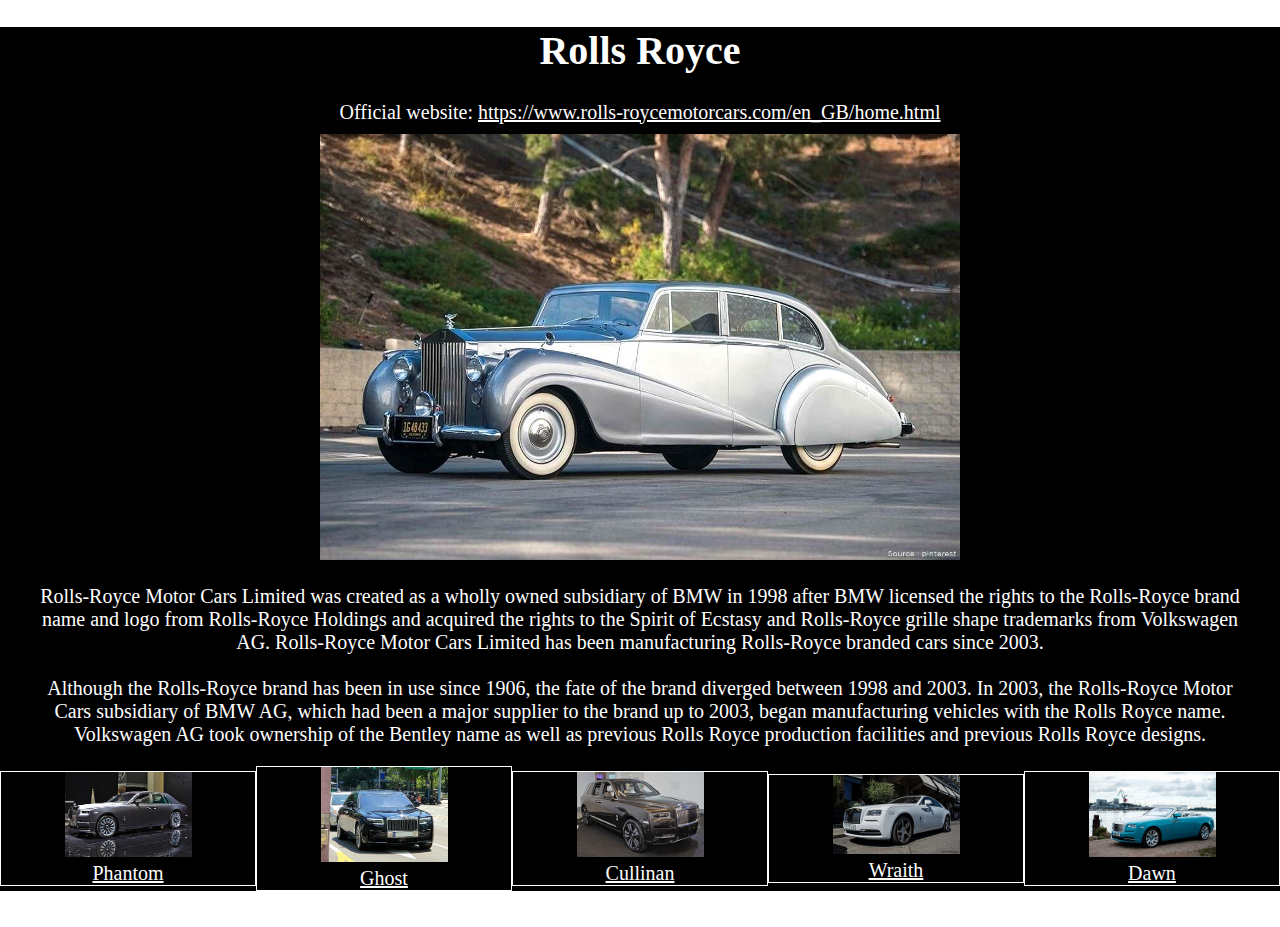
==== rolls-royce.html @ 2e882673 "A new page added" ====
<!DOCTYPE html>
<html lang="en">
  <head>
    <meta charset="UTF-8" />
    <meta http-equiv="X-UA-Compatible" content="IE=edge" />
    <meta name="viewport" content="width=\, initial-scale=1.0" />
    <title>Rolls-Royce</title>
    <link href="./styles.css" rel="stylesheet"/>
  </head>
  <body>
    <div class="car-page-container">
      <h1>Rolls Royce</h1>
      <div class="official-web">
        Official website:
        <a
          href="https://www.rolls-roycemotorcars.com/en_GB/home.html"
          target="_blank"
          title="link to official site">https://www.rolls-roycemotorcars.com/en_GB/home.html
        </a>
        
      </div>
      <img
        src="./images/rolls-royce-silver-wraith.jpeg"
        alt="silver rolls royce wraith"
        title="car-image"
        width="50%" 
        height="40%"
      />
      <div class="details-company">
        <p>
          Rolls-Royce Motor Cars Limited was created as a wholly owned
          subsidiary of BMW in 1998 after BMW licensed the rights to the
          Rolls-Royce brand name and logo from Rolls-Royce Holdings and
          acquired the rights to the Spirit of Ecstasy and Rolls-Royce grille
          shape trademarks from Volkswagen AG. Rolls-Royce Motor Cars Limited
          has been manufacturing Rolls-Royce branded cars since 2003. </br></br>Although
          the Rolls-Royce brand has been in use since 1906, the fate of the
          brand diverged between 1998 and 2003. In 2003, the Rolls-Royce Motor
          Cars subsidiary of BMW AG, which had been a major supplier to the
          brand up to 2003, began manufacturing vehicles with the Rolls Royce
          name. Volkswagen AG took ownership of the Bentley name as well as
          previous Rolls Royce production facilities and previous Rolls Royce
          designs.
        </p>
      </div>
      <div class="car-models">
        <div class="model">
            <img src="./images/Rolls-Royce_Phantom.jpg" alt="Cullinan" width="50%"></br>
            <a href="https://en.wikipedia.org/wiki/Rolls-Royce_Phantom_(eighth_generation)" target="_blank">Phantom</a>
        </div>
        <div class="model">
            <img src="./images/Rolls-Royce_Ghost.jpg" alt="ghost" width="50%"></br>
            <a href="https://en.wikipedia.org/wiki/Rolls-Royce_Ghost" target="_blank">Ghost</a>
        </div>
        <div class="model">
            <img src="./images/Rolls-Royce_Cullinan.jpg" alt="cullinan" width="50%"></br>
            <a href="https://en.wikipedia.org/wiki/Rolls-Royce_Cullinan" target="_blank">Cullinan</a>
        </div>
        <div class="model">
            <img src="./images/Rolls-Royce_Wraith.jpg" alt="wraith" width="50%"></br>
            <a href="https://en.wikipedia.org/wiki/Rolls-Royce_Wraith_(2013)" target="_blank">Wraith</a>
        </div>
        <div class="model">
            <img src="./images/Rolls_Royce_Dawn.jpg" alt="Dawn" width="50%"></br>
            <a href="https://en.wikipedia.org/wiki/Rolls-Royce_Dawn" target="_blank">Dawn</a>
        </div>
      </div>
      
    </div>
  </body>
</html>
---- styles.css ----
/* body{
    margin: 0;
    padding: 0;
    height: 100vh;
}
.navbar button{
    border-radius: 12px;
    background-color: black;
    color: whitesmoke;

}
.navbar{
    position: sticky;
    top:0;
    background-color: black;
}
nav{
    display: flex;
    align-items: center;
    justify-content: space-between;
    padding-top: 15px;
    padding-left: 10%;
    padding-right: 10%;
    font-family:Arial, Helvetica, sans-serif

}
.logo{
    color:aquamarine;
    font-size: 30px;
}
.logo span{
    color: white;
}
nav ul li{
    list-style-type: none;
    display: inline-block;
    padding: 10px 20px;

}
nav ul li a{
    text-transform: uppercase;
    padding: 14px 16px;
    text-decoration: none;
    color: rgb(43, 127, 116);
    

}

nav ul li a:hover{
    border-bottom: 2px solid rgb(211, 47, 85);
    text-transform: uppercase;
    
}

.black-coloured-card{
    background-color: black;
    color: white;
    
}
.white-coloured-card{
    background-color: white;
    color: black;
    opacity: 1;
}

.car-card{
    display: flex;
    align-items: center;
    width: 70%;
    border: 2px solid black;
    border-radius: 14px;
    justify-content: space-between;
    /* align-items: center; */
    /* margin:4% auto; 
    
    
}
.car-card div{
    width:60%;
    font-weight: bold;
}
.car-card img{
    border-radius: 14px;
}
.container{
    width:100vw;
    height: 100vh;
    
}
.master-container{
    width: 100vw;
    height: 100vh;
    /* position: relative; */
    /* background-image: url(./header-img.jpg);
    background-size: 90%;
    background-repeat: no-repeat;
    background-color: black;
    background-position: center;
    background-attachment: fixed;
   
}  */
.navbar {
    position: sticky;
    top: 0;
    background: black;
  }
  .navbar button {
    border-radius: 12px;
    background-color: black;
    color: whitesmoke;
  }
  nav {
    display: flex;
    align-items: center;
    justify-content: space-between;
    padding-top: 15px;
    padding-left: 10%;
    padding-right: 10%;
  }
  .logo {
    color: aquamarine;
    font-size: 30px;
  }
  .logo span {
    color: white;
  }
  nav ul li {
    list-style-type: none;
    display: inline-block;
    padding: 10px 20px;
  }
  nav ul li a {
    text-transform: uppercase;
    padding: 14px 16px;
    text-decoration: none;
    color: rgb(43, 127, 116);
  }
  nav ul li a:hover {
    border-bottom: 2px solid rgb(211, 47, 85);
    text-transform: uppercase;
  }
  
  .black-coloured-card {
    background-color: black;
    color: white;
  }
  .white-coloured-card {
    background-color: white;
    color: black;
    opacity: 1;
  }
  
  .car-card {
    display: flex;
    align-items: center;
    width: 50%;
    min-height: 30%;
    border: 2px solid black;
    border-radius: 14px;
    justify-content: space-between;
    /* align-items: center; */
    margin: 5% auto;
  }
  
  @media (max-width: 767px) {
    .car-card {
      flex-direction: column;
    }
  }
  
  .car-card div {
    width: 60%;
    font-weight: bold;
  }
  .car-card img {
    border-radius: 14px;
  }
  .master-container {
    background-color: black;
    background-image: url(./images/header-img.jpg);
    background-size: 90%;
    background-repeat: no-repeat;
    background-position: center;
    background-attachment: fixed;
    
  }
  
  body {
    /* background-color: black; */
    margin: 0;
    height: 100vh;
    padding: 0;
  }
  .car-page-container{
    text-align: center;
    color: white;
    background-color: black;
    font-size: 20px;
  }
  .car-page-container a{
    color: white ;
  }
  .car-models{
    display: flex;
    justify-content: space-evenly;
  }
  .model{
    border: 1px solid white;
    margin: auto;
  }
  .details-company{
    padding:0px 40px;
    
  }
  .official-web{
    margin:10px 0px;
  }
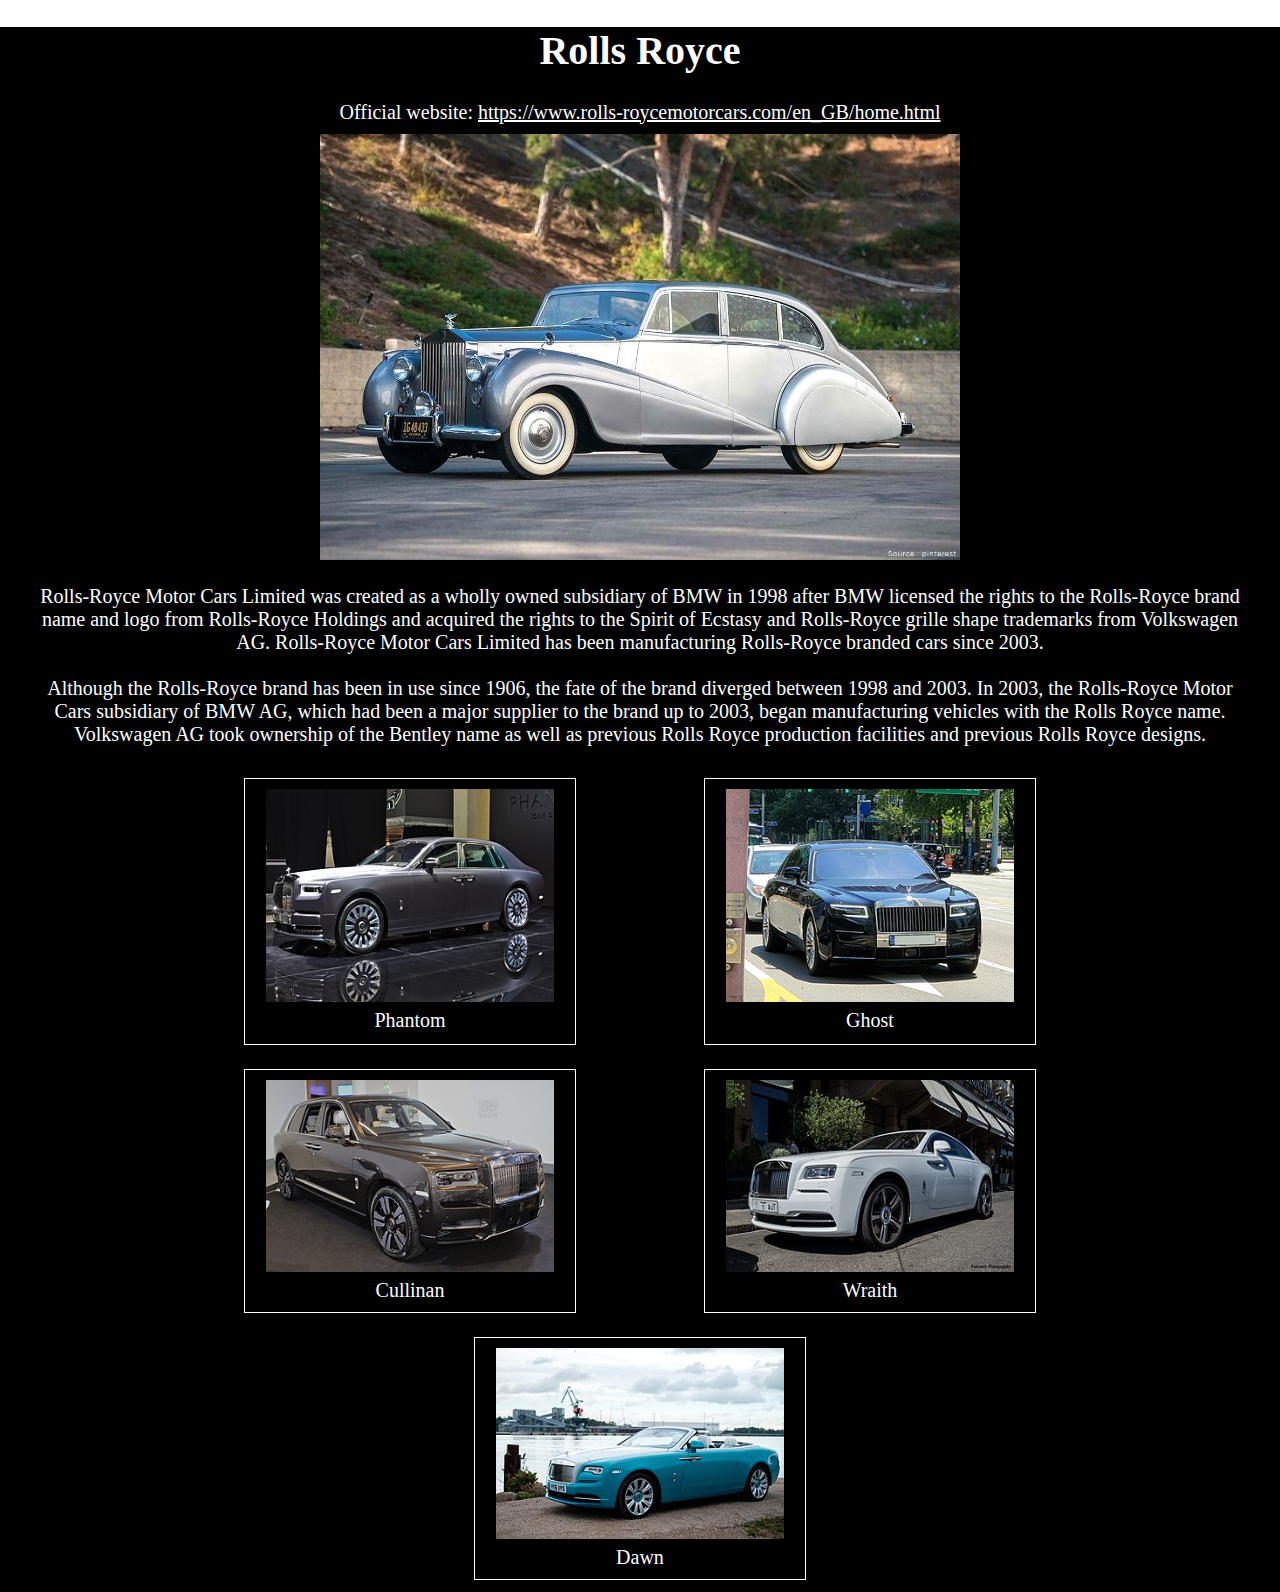
==== commit c1426f25: "adding models" ====
--- a/rolls-royce.html
+++ b/rolls-royce.html
@@ -43,25 +43,25 @@
           designs.
         </p>
       </div>
-      <div class="car-models">
-        <div class="model">
-            <img src="./images/Rolls-Royce_Phantom.jpg" alt="Cullinan" width="50%"></br>
+      <div class="car-models"  >
+        <div class="model" w>
+            <img src="./images/Rolls-Royce_Phantom.jpg" alt="Cullinan" width="87%" height="87%" >
             <a href="https://en.wikipedia.org/wiki/Rolls-Royce_Phantom_(eighth_generation)" target="_blank">Phantom</a>
         </div>
         <div class="model">
-            <img src="./images/Rolls-Royce_Ghost.jpg" alt="ghost" width="50%"></br>
+            <img src="./images/Rolls-Royce_Ghost.jpg" alt="ghost" width="87%" height="87%">
             <a href="https://en.wikipedia.org/wiki/Rolls-Royce_Ghost" target="_blank">Ghost</a>
         </div>
         <div class="model">
-            <img src="./images/Rolls-Royce_Cullinan.jpg" alt="cullinan" width="50%"></br>
+            <img src="./images/Rolls-Royce_Cullinan.jpg" alt="cullinan" width="87%" height="87%">
             <a href="https://en.wikipedia.org/wiki/Rolls-Royce_Cullinan" target="_blank">Cullinan</a>
         </div>
         <div class="model">
-            <img src="./images/Rolls-Royce_Wraith.jpg" alt="wraith" width="50%"></br>
+            <img src="./images/Rolls-Royce_Wraith.jpg" alt="wraith" width="87%" height="87%">
             <a href="https://en.wikipedia.org/wiki/Rolls-Royce_Wraith_(2013)" target="_blank">Wraith</a>
         </div>
         <div class="model">
-            <img src="./images/Rolls_Royce_Dawn.jpg" alt="Dawn" width="50%"></br>
+            <img src="./images/Rolls_Royce_Dawn.jpg" alt="Dawn" width="87%" height="87%">
             <a href="https://en.wikipedia.org/wiki/Rolls-Royce_Dawn" target="_blank">Dawn</a>
         </div>
       </div>
--- a/styles.css
+++ b/styles.css
@@ -203,10 +203,20 @@
   .car-models{
     display: flex;
     justify-content: space-evenly;
+    width: 80%;
+    margin: auto;
+    flex-wrap: wrap;
+    
+
   }
   .model{
+    display: flex;
+    flex-direction: column;
     border: 1px solid white;
-    margin: auto;
+    margin: 12px;
+    align-items: center;
+    padding: 10px 0;
+    
   }
   .details-company{
     padding:0px 40px;
@@ -214,4 +224,9 @@
   }
   .official-web{
     margin:10px 0px;
-  }+  }
+  .model a{
+    text-decoration: none;
+    padding-top:7px;
+  }
+  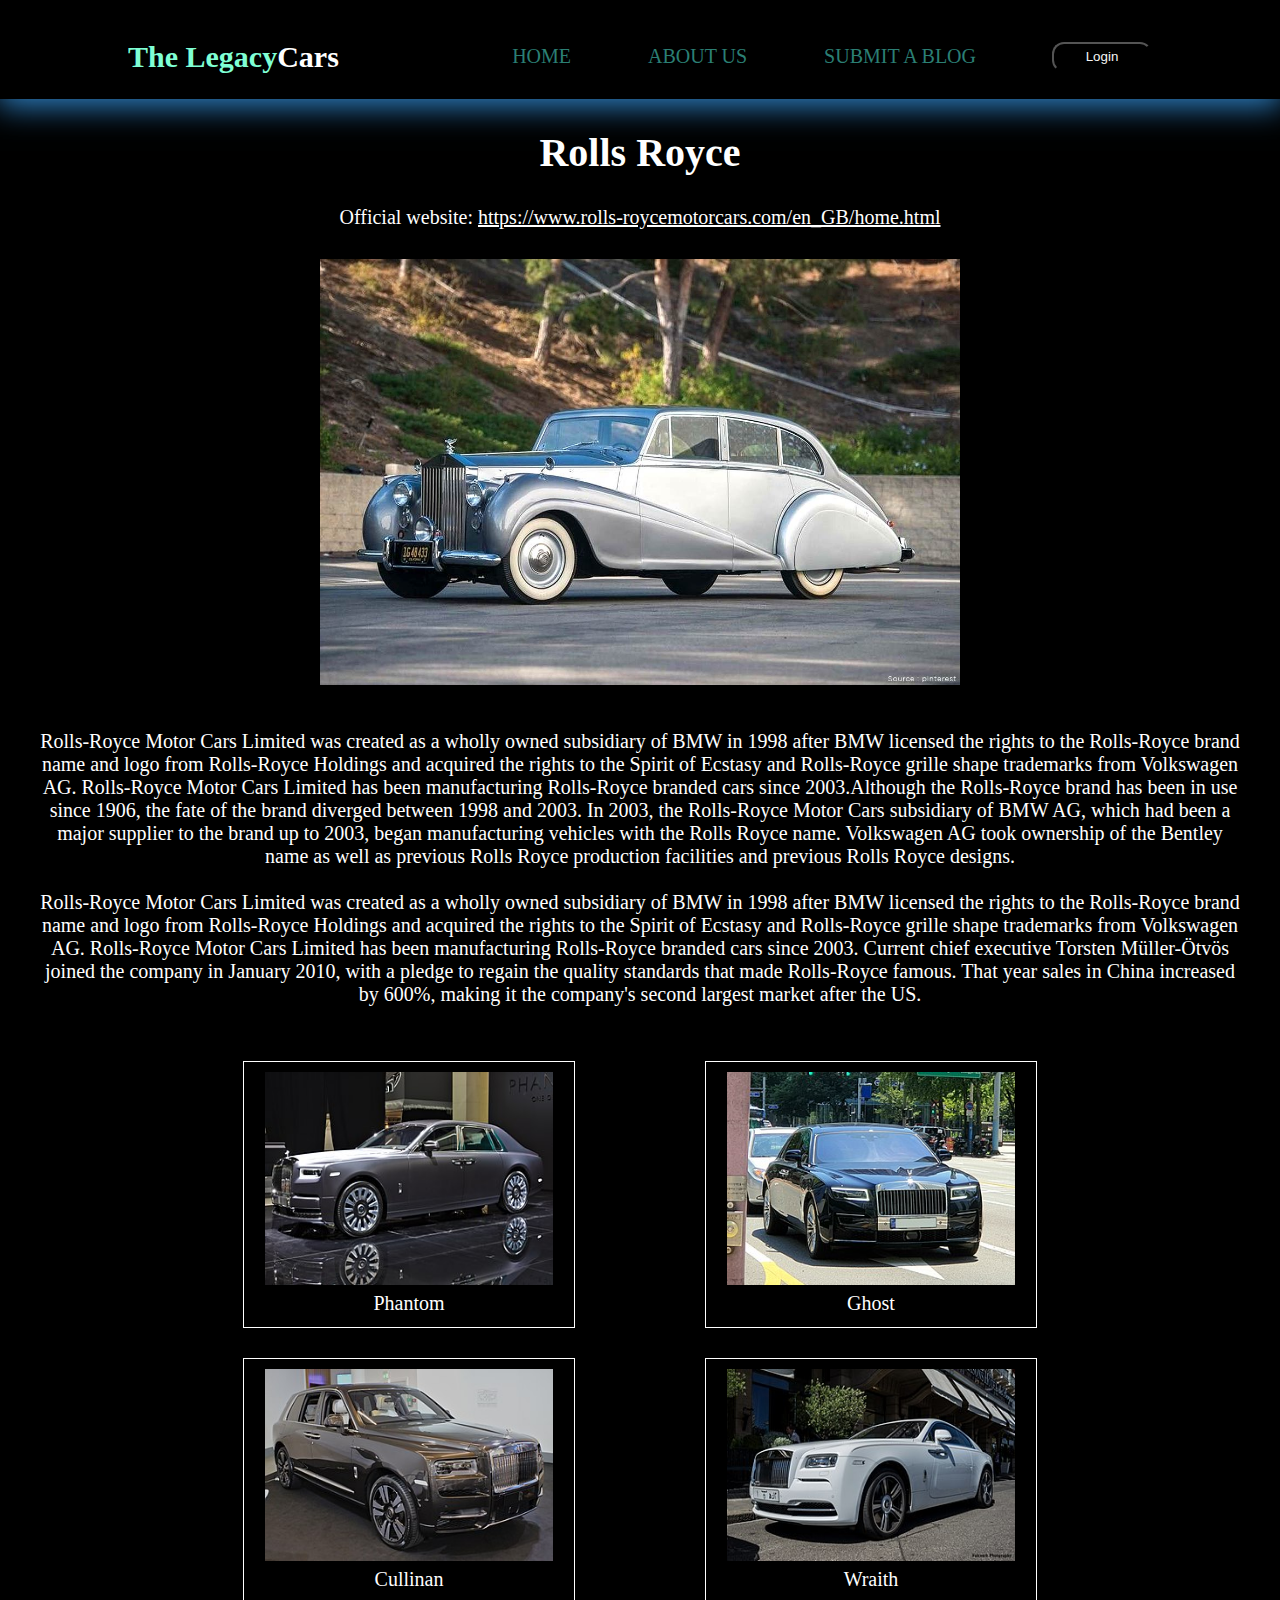
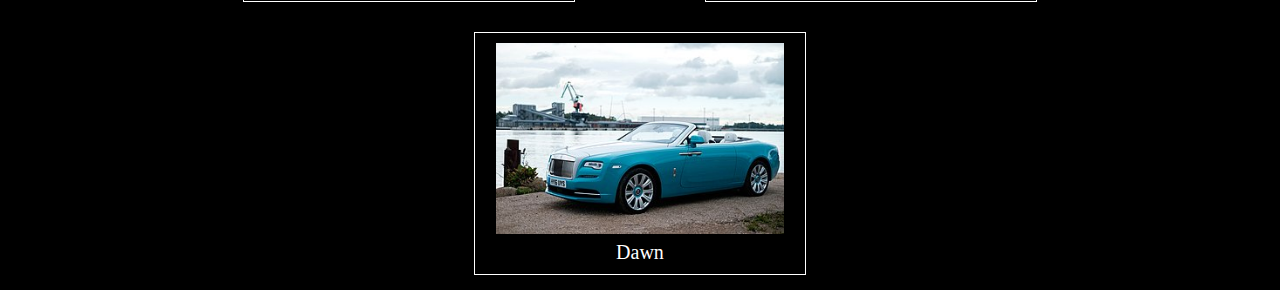
==== commit 0fcc1290: "Update rolls-royce.html" ====
--- a/rolls-royce.html
+++ b/rolls-royce.html
@@ -9,6 +9,19 @@
   </head>
   <body>
     <div class="car-page-container">
+      <div class="navbar">
+        <nav>
+          <h2 class="logo">The Legacy<span>Cars</span></h2>
+          <div>
+            <ul>
+              <li><a href="./index.html">Home</a></li>
+              <li><a href="#">About Us</a></li>
+              <li><a href="#">Submit a blog</a></li>
+            </ul>
+            <button>Login</button>
+          </div>
+        </nav>
+      </div>
       <h1>Rolls Royce</h1>
       <div class="official-web">
         Official website:
@@ -17,13 +30,13 @@
           target="_blank"
           title="link to official site">https://www.rolls-roycemotorcars.com/en_GB/home.html
         </a>
-        
+
       </div>
       <img
         src="./images/rolls-royce-silver-wraith.jpeg"
         alt="silver rolls royce wraith"
         title="car-image"
-        width="50%" 
+        width="50%"
         height="40%"
       />
       <div class="details-company">
@@ -33,14 +46,15 @@
           Rolls-Royce brand name and logo from Rolls-Royce Holdings and
           acquired the rights to the Spirit of Ecstasy and Rolls-Royce grille
           shape trademarks from Volkswagen AG. Rolls-Royce Motor Cars Limited
-          has been manufacturing Rolls-Royce branded cars since 2003. </br></br>Although
+          has been manufacturing Rolls-Royce branded cars since 2003.Although
           the Rolls-Royce brand has been in use since 1906, the fate of the
           brand diverged between 1998 and 2003. In 2003, the Rolls-Royce Motor
           Cars subsidiary of BMW AG, which had been a major supplier to the
           brand up to 2003, began manufacturing vehicles with the Rolls Royce
           name. Volkswagen AG took ownership of the Bentley name as well as
           previous Rolls Royce production facilities and previous Rolls Royce
-          designs.
+          designs.</br></br>
+          Rolls-Royce Motor Cars Limited was created as a wholly owned subsidiary of BMW in 1998 after BMW licensed the rights to the Rolls-Royce brand name and logo from Rolls-Royce Holdings and acquired the rights to the Spirit of Ecstasy and Rolls-Royce grille shape trademarks from Volkswagen AG. Rolls-Royce Motor Cars Limited has been manufacturing Rolls-Royce branded cars since 2003. Current chief executive Torsten Müller-Ötvös joined the company in January 2010, with a pledge to regain the quality standards that made Rolls-Royce famous. That year sales in China increased by 600%, making it the company's second largest market after the US.
         </p>
       </div>
       <div class="car-models"  >
@@ -65,7 +79,7 @@
             <a href="https://en.wikipedia.org/wiki/Rolls-Royce_Dawn" target="_blank">Dawn</a>
         </div>
       </div>
-      
+
     </div>
   </body>
 </html>
--- a/styles.css
+++ b/styles.css
@@ -1,232 +1,151 @@
-/* body{
-    margin: 0;
-    padding: 0;
-    height: 100vh;
+.navbar {
+  position: sticky;
+  top: 0;
+  background: black;
+  font-size: 20px;
 }
-.navbar button{
-    border-radius: 12px;
-    background-color: black;
-    color: whitesmoke;
+.navbar button {
+  border-radius: 12px;
+  background-color: black;
+  color: whitesmoke;
+  width: 100px;
+  height: 30px;
+  margin-left: 40px;
+}
+nav {
+  display: flex;
+  align-items: center;
+  justify-content: space-between;
+  padding-top: 15px;
+  padding-left: 10%;
+  padding-right: 10%;
+  box-shadow: 0 5px 30px 2px rgb(47, 132, 201);
+}
+nav div{
+  display: flex;
+  justify-content: space-between;
+  align-items: center;
+}
+
+.logo {
+  color: aquamarine;
+  font-size: 30px;
+}
+.logo span {
+  color: white;
+}
+nav ul li {
+  list-style-type: none;
+  display: inline-block;
+  padding: 10px 20px;
+}
+nav ul li a {
+  text-transform: uppercase;
+  padding: 14px 16px;
+  text-decoration: none;
+  color: rgb(43, 127, 116);
+}
+nav ul li a:hover {
+  border-bottom: 2px solid rgb(211, 47, 85);
+  text-transform: uppercase;
+}
+
+.black-coloured-card {
+  background-color: black;
+  color: white;
+}
+.black-coloured-card a{
+  color: white;
+}
+
+.white-coloured-card {
+  background-color: white;
+  color: black;
+  opacity: 1;
+}
+.white-coloured-card a{
+  color: black;
+}
+
+.car-card {
+  display: flex;
+  align-items: center;
+  width: 50%;
+  min-height: 30%;
+  border: 2px solid black;
+  border-radius: 14px;
+  justify-content: space-between;
+  margin: 5% auto;
+}
+
+.car-card a{
+  text-decoration: none;
+}
+
+@media (max-width: 767px) {
+  .car-card {
+    flex-direction: column;
+  }
+}
+
+.car-card div {
+  width: 60%;
+  font-weight: bold;
+  padding: 20px;
+}
+.car-card img {
+  border-radius: 14px;
+}
+.master-container {
+  background-color: black;
+  background-image: url(./images/header-img.jpg);
+  background-size: 90%;
+  background-repeat: no-repeat;
+  background-position: center;
+  background-attachment: fixed;
+}
+
+body {
+  margin: 0;
+  height: 100vh;
+  padding: 0;
+}
+.car-page-container{
+  text-align: center;
+  color: white;
+  background-color: black;
+  font-size: 20px;
+}
+.car-page-container h1{
+  margin: 30px 0;
+}
+.car-models{
+  display: flex;
+  justify-content: space-evenly;
+  width: 80%;
+  margin: auto;
+  flex-wrap: wrap;
+}
+.model{
+  display: flex;
+  flex-direction: column;
+  border: 1px solid white;
+  margin: 15px;
+  align-items: center;
+  padding: 10px 0;
 
 }
-.navbar{
-    position: sticky;
-    top:0;
-    background-color: black;
+.details-company{
+  padding: 20px 40px;
 }
-nav{
-    display: flex;
-    align-items: center;
-    justify-content: space-between;
-    padding-top: 15px;
-    padding-left: 10%;
-    padding-right: 10%;
-    font-family:Arial, Helvetica, sans-serif
-
+.official-web{
+  margin: 10px 0px 30px 0;
 }
-.logo{
-    color:aquamarine;
-    font-size: 30px;
+.official-web a{
+  color: white;
 }
-.logo span{
-    color: white;
+.model a{
+  text-decoration: none;
+  padding-top: 7px;
+  color: white;
 }
-nav ul li{
-    list-style-type: none;
-    display: inline-block;
-    padding: 10px 20px;
-
-}
-nav ul li a{
-    text-transform: uppercase;
-    padding: 14px 16px;
-    text-decoration: none;
-    color: rgb(43, 127, 116);
-    
-
-}
-
-nav ul li a:hover{
-    border-bottom: 2px solid rgb(211, 47, 85);
-    text-transform: uppercase;
-    
-}
-
-.black-coloured-card{
-    background-color: black;
-    color: white;
-    
-}
-.white-coloured-card{
-    background-color: white;
-    color: black;
-    opacity: 1;
-}
-
-.car-card{
-    display: flex;
-    align-items: center;
-    width: 70%;
-    border: 2px solid black;
-    border-radius: 14px;
-    justify-content: space-between;
-    /* align-items: center; */
-    /* margin:4% auto; 
-    
-    
-}
-.car-card div{
-    width:60%;
-    font-weight: bold;
-}
-.car-card img{
-    border-radius: 14px;
-}
-.container{
-    width:100vw;
-    height: 100vh;
-    
-}
-.master-container{
-    width: 100vw;
-    height: 100vh;
-    /* position: relative; */
-    /* background-image: url(./header-img.jpg);
-    background-size: 90%;
-    background-repeat: no-repeat;
-    background-color: black;
-    background-position: center;
-    background-attachment: fixed;
-   
-}  */
-.navbar {
-    position: sticky;
-    top: 0;
-    background: black;
-  }
-  .navbar button {
-    border-radius: 12px;
-    background-color: black;
-    color: whitesmoke;
-  }
-  nav {
-    display: flex;
-    align-items: center;
-    justify-content: space-between;
-    padding-top: 15px;
-    padding-left: 10%;
-    padding-right: 10%;
-  }
-  .logo {
-    color: aquamarine;
-    font-size: 30px;
-  }
-  .logo span {
-    color: white;
-  }
-  nav ul li {
-    list-style-type: none;
-    display: inline-block;
-    padding: 10px 20px;
-  }
-  nav ul li a {
-    text-transform: uppercase;
-    padding: 14px 16px;
-    text-decoration: none;
-    color: rgb(43, 127, 116);
-  }
-  nav ul li a:hover {
-    border-bottom: 2px solid rgb(211, 47, 85);
-    text-transform: uppercase;
-  }
-  
-  .black-coloured-card {
-    background-color: black;
-    color: white;
-  }
-  .white-coloured-card {
-    background-color: white;
-    color: black;
-    opacity: 1;
-  }
-  
-  .car-card {
-    display: flex;
-    align-items: center;
-    width: 50%;
-    min-height: 30%;
-    border: 2px solid black;
-    border-radius: 14px;
-    justify-content: space-between;
-    /* align-items: center; */
-    margin: 5% auto;
-  }
-  
-  @media (max-width: 767px) {
-    .car-card {
-      flex-direction: column;
-    }
-  }
-  
-  .car-card div {
-    width: 60%;
-    font-weight: bold;
-  }
-  .car-card img {
-    border-radius: 14px;
-  }
-  .master-container {
-    background-color: black;
-    background-image: url(./images/header-img.jpg);
-    background-size: 90%;
-    background-repeat: no-repeat;
-    background-position: center;
-    background-attachment: fixed;
-    
-  }
-  
-  body {
-    /* background-color: black; */
-    margin: 0;
-    height: 100vh;
-    padding: 0;
-  }
-  .car-page-container{
-    text-align: center;
-    color: white;
-    background-color: black;
-    font-size: 20px;
-  }
-  .car-page-container a{
-    color: white ;
-  }
-  .car-models{
-    display: flex;
-    justify-content: space-evenly;
-    width: 80%;
-    margin: auto;
-    flex-wrap: wrap;
-    
-
-  }
-  .model{
-    display: flex;
-    flex-direction: column;
-    border: 1px solid white;
-    margin: 12px;
-    align-items: center;
-    padding: 10px 0;
-    
-  }
-  .details-company{
-    padding:0px 40px;
-    
-  }
-  .official-web{
-    margin:10px 0px;
-  }
-  .model a{
-    text-decoration: none;
-    padding-top:7px;
-  }
-  